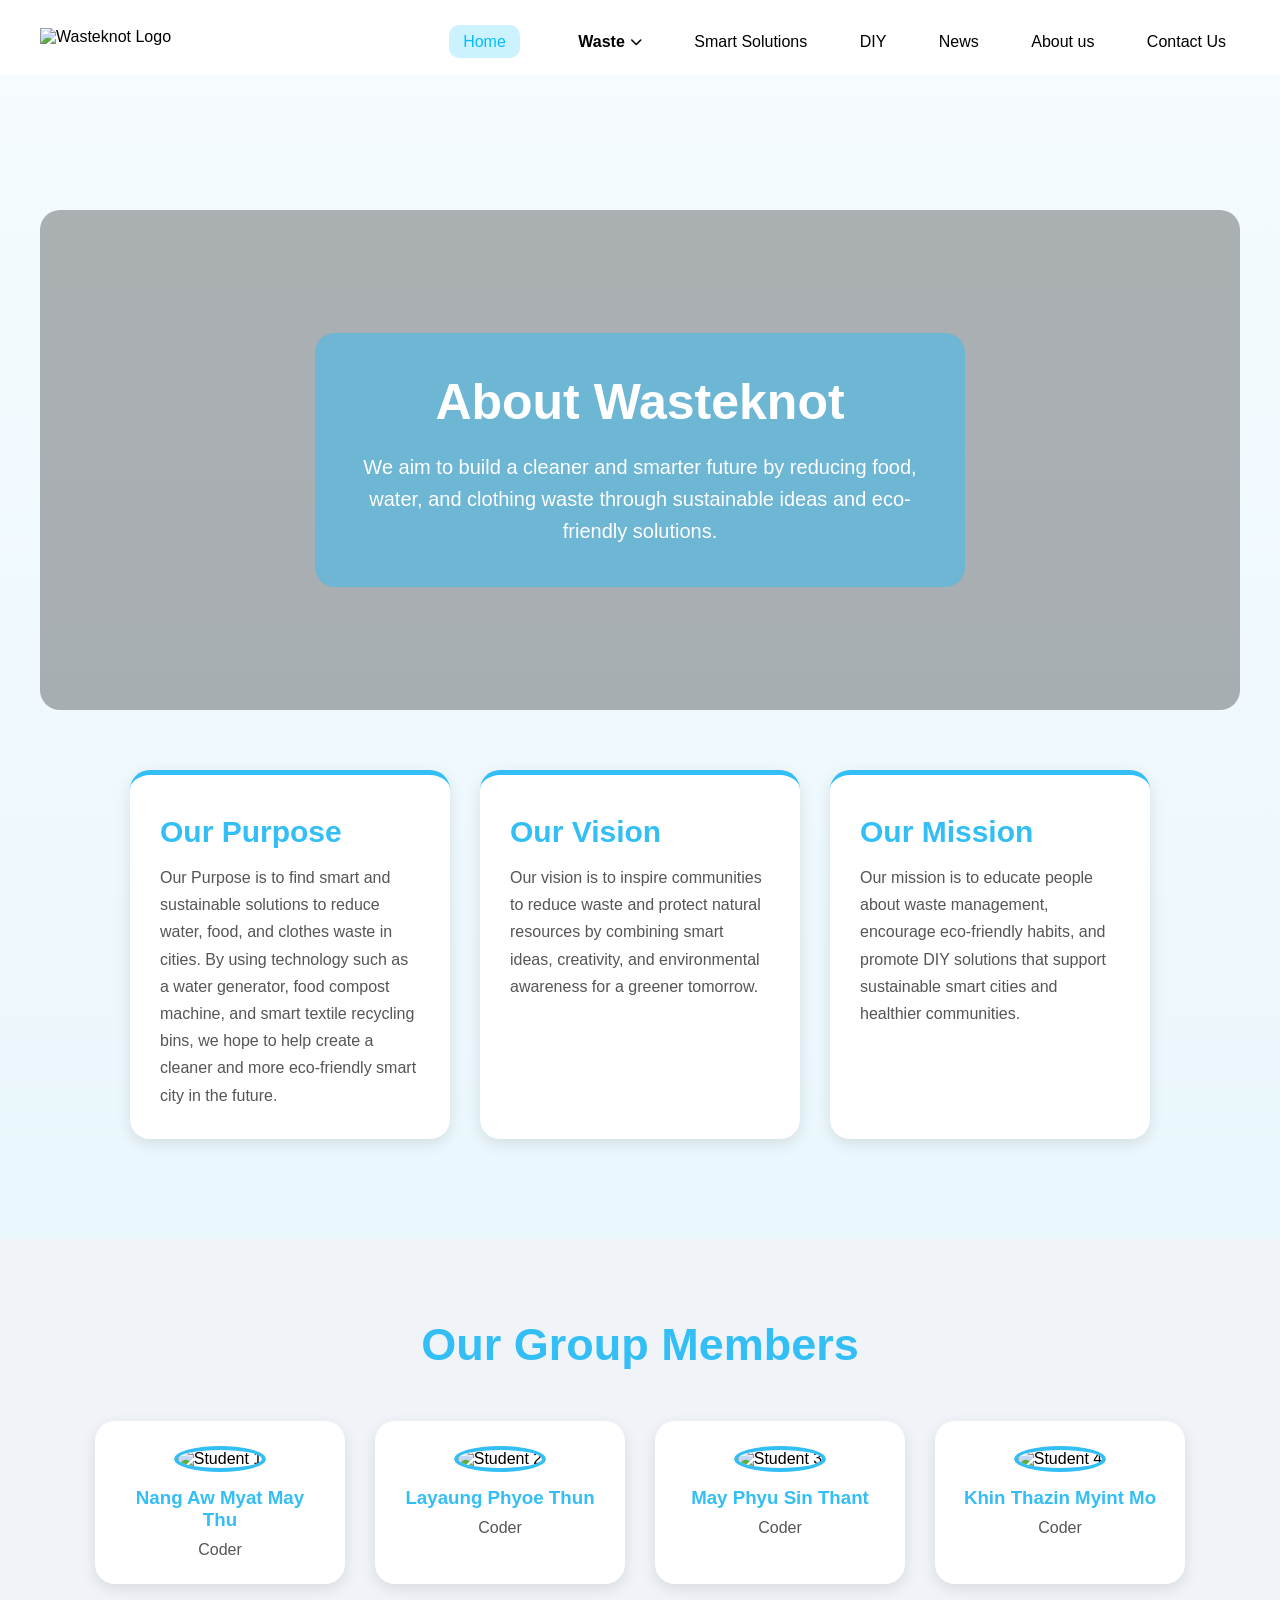
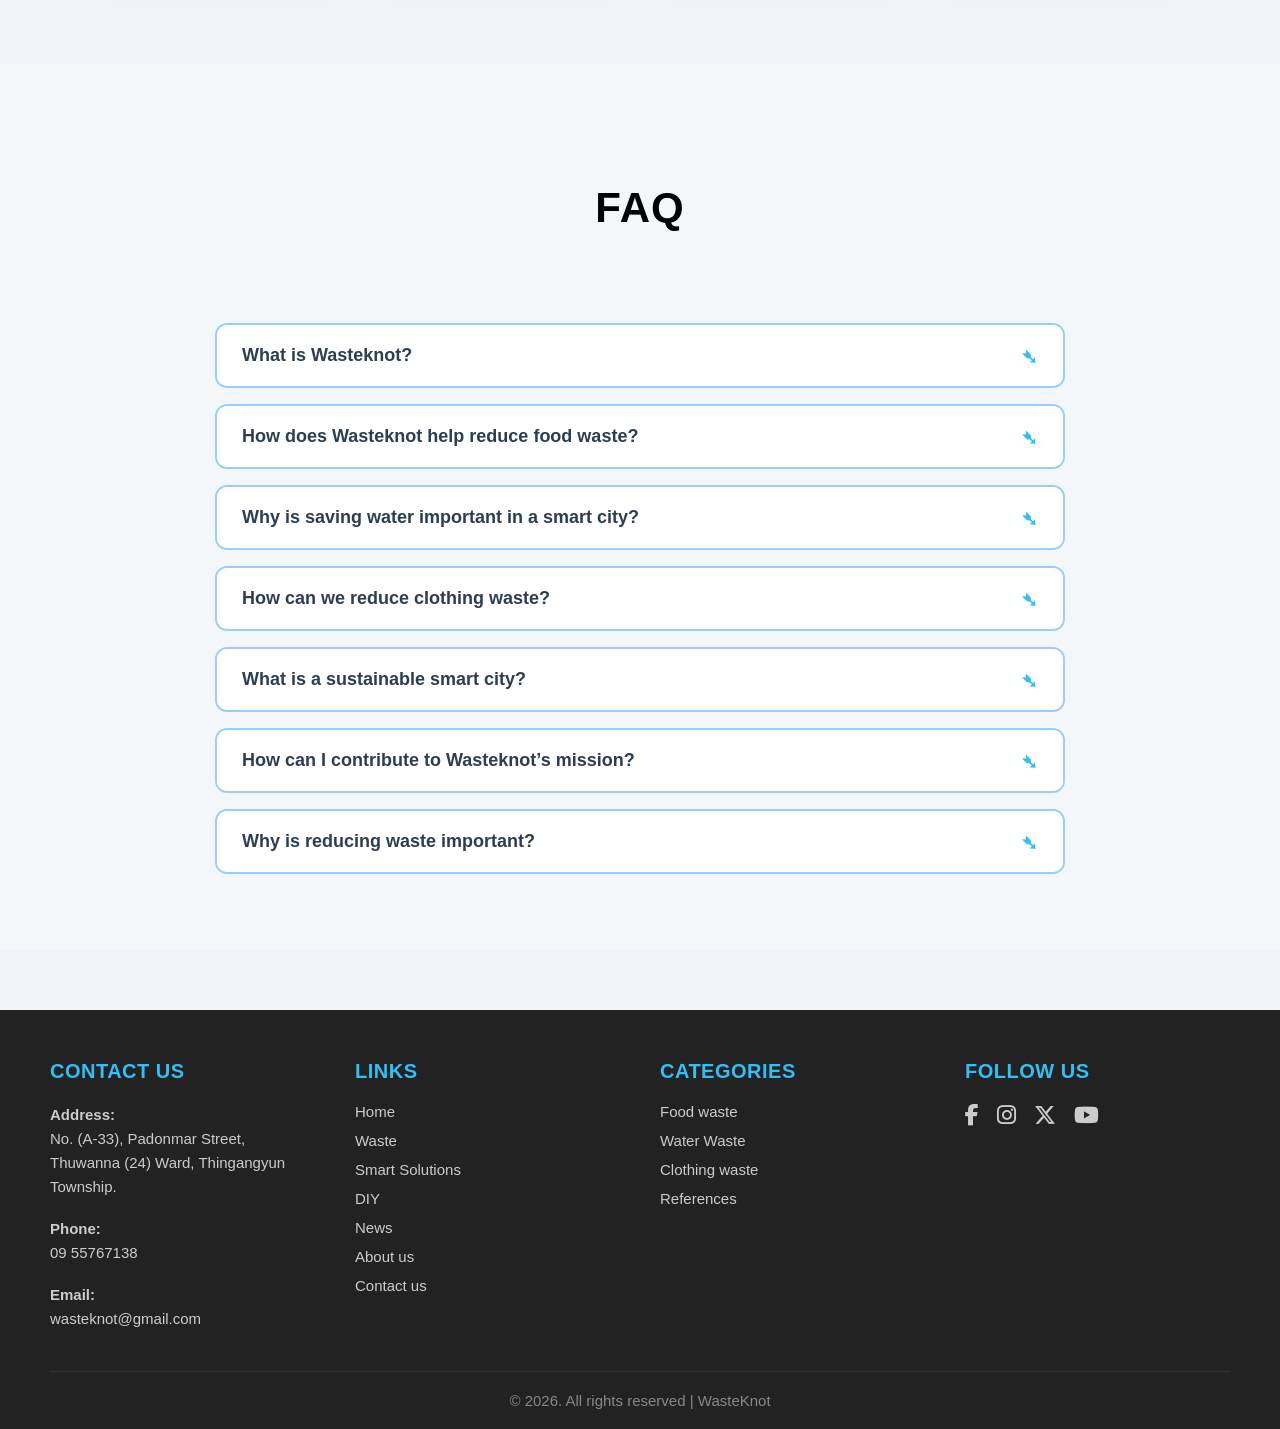
==== about.html @ 1f4a5d7d "Add files via upload" ====
<!DOCTYPE html>
<html>
<head>
  <meta charset="utf-8">
  <meta name="viewport" content="width=device-width, initial-scale=1">
  <title>About us</title>
  <link rel="stylesheet" href="style.css">
  <link rel="icon" type="image/x-icon" href="img/favicon.ico?v=2">
  <link rel="stylesheet" href="https://cdnjs.cloudflare.com/ajax/libs/font-awesome/6.5.0/css/all.min.css">
</head>
<body>
<header>
  <div class="logo">
    <img src="img/icon.png" alt="Wasteknot Logo">
  </div>

  <input type="checkbox" id="menu-btn" class="menu-checkbox">

  <label Kakao for="menu-btn" class="menu-toggle">
    <i class="fas fa-bars icon-burger"></i>
    <i class="fas fa-xmark icon-close"></i>
  </label>

  <nav class="nav-menu">
    <a href="index.html" class="active">Home</a>
<div class="dropdown">
  <input type="checkbox" id="drop-check" class="dropdown-checkbox">
  <label for="drop-check" class="dropbtn">
    Waste <i class="fas fa-chevron-down drop-arrow"></i>
  </label>
  <div class="dropdown-content">
    <a href="waste.html#food">Food Waste</a>
    <a href="waste.html#water">Water Waste</a>
    <a href="waste.html#clothing">Clothing Waste</a>
  </div>
</div>
    </div>
    <a href="solution.html">Smart Solutions</a>
    <a href="diy.html">DIY</a>
    <a href="news.html">News</a>
    <a href="about.html">About us</a>
    <a href="contact.html">Contact Us</a>
  </nav>
</header>


<section class="about-us">

  <div class="about-hero">

    <div class="overlay-box">
      <h1>About Wasteknot</h1>

      <p>
        We aim to build a cleaner and smarter future by reducing food,
        water, and clothing waste through sustainable ideas and eco-friendly solutions.
      </p>
    </div>

  </div>

  <div class="about-container">

    <div class="about-card">
      <h2>Our Purpose</h2>

      <p>
      Our Purpose is to find smart and sustainable solutions to reduce water, food,
      and clothes waste in cities. By using technology such as a water
      generator, food compost machine, and smart textile recycling bins,
      we hope to help create a cleaner and more eco-friendly smart city in the future.
      </p>
    </div>

    <div class="about-card">
      <h2>Our Vision</h2>

      <p>
        Our vision is to inspire communities to reduce waste and protect
        natural resources by combining smart ideas, creativity,
        and environmental awareness for a greener tomorrow.
      </p>
    </div>

    <div class="about-card">
      <h2>Our Mission</h2>

      <p>
        Our mission is to educate people about waste management,
        encourage eco-friendly habits, and promote DIY solutions
        that support sustainable smart cities and healthier communities.
      </p>
    </div>

  </div>

</section>

<section class="team-section">

  <h1 class="team-title">Our Group Members</h1>

  <div class="team-container">

    <div class="team-card">
      <img src="img/student1.jpg" alt="Student 1">
      <h3>Nang Aw Myat May Thu</h3>
      <p>Coder</p>
    </div>

    <div class="team-card">
      <img src="img/student2.jpg" alt="Student 2">
      <h3>Layaung Phyoe Thun</h3>
      <p>Coder</p>
    </div>

    <div class="team-card">
      <img src="img/student3.jpg" alt="Student 3">
      <h3>May Phyu Sin Thant</h3>
      <p>Coder</p>
    </div>

    <div class="team-card">
      <img src="img/student4.png" alt="Student 4">
      <h3>Khin Thazin Myint Mo</h3>
      <p>Coder</p>
    </div>

  </div>

</section>

<section class="faq-section">
    <div class="page-header">
        <h1>FAQ</h1>
    </div>

    <div class="faq-container">
        <details class="faq-item">
            <summary class="faq-question">
                What is Wasteknot?
                <span class="faq-arrow">➴</span>
            </summary>
            <div class="faq-answer">
                <p>Wasteknot is a website dedicated to promoting a sustainable smart city by reducing everyday waste. It focuses on educating people about smarter ways to manage food, water, and clothing waste through simple and practical solutions.</p>
            </div>
        </details>

        <details class="faq-item">
            <summary class="faq-question">
                How does Wasteknot help reduce food waste?
                <span class="faq-arrow">➴</span>
            </summary>
            <div class="faq-answer">
                <p>Wasteknot shares tips and ideas such as:</p>
                <ul class="faq-list">
                    <li>Planning meals to avoid overbuying</li>
                    <li>Proper food storage to keep items fresh longer</li>
                    <li>Turning leftovers into new meals</li>
                    <li>Donating extra food instead of throwing it away</li>
                </ul>
                <p>These actions help save money and reduce environmental impact.</p>
            </div>
        </details>

        <details class="faq-item">
            <summary class="faq-question">
                Why is saving water important in a smart city?
                <span class="faq-arrow">➴</span>
            </summary>
            <div class="faq-answer">
                <p>Water is a limited resource. Wasteknot teaches ways to:</p>
                <ul class="faq-list">
                    <li>Fix leaks quickly</li>
                    <li>Use water-efficient appliances</li>
                    <li>Collect rainwater for reuse</li>
                    <li>Avoid unnecessary water usage</li>
                </ul>
                <p>Saving water helps ensure enough supply for future generations.</p>
            </div>
        </details>

        <details class="faq-item">
            <summary class="faq-question">
                How can we reduce clothing waste?
                <span class="faq-arrow">➴</span>
            </summary>
            <div class="faq-answer">
                <p>Wasteknot encourages:</p>
                <ul class="faq-list">
                    <li>Donating clothes instead of throwing them away</li>
                    <li>Reusing and upcycling old clothing</li>
                    <li>Repairing damaged items</li>
                    <li>Buying second-hand fashion</li>
                </ul>
                <p>This reduces landfill waste and supports a circular economy.</p>
            </div>
        </details>

        <details class="faq-item">
            <summary class="faq-question">
                What is a sustainable smart city?
                <span class="faq-arrow">➴</span>
            </summary>
            <div class="faq-answer">
                <p>A sustainable smart city uses technology and responsible habits to improve quality of life while protecting the environment. Wasteknot supports this idea by encouraging:</p>
                <ul class="faq-list">
                    <li>Efficient resource use</li>
                    <li>Waste reduction</li>
                    <li>Eco-friendly lifestyles</li>
                </ul>
            </div>
        </details>

        <details class="faq-item">
            <summary class="faq-question">
                How can I contribute to Wasteknot’s mission?
                <span class="faq-arrow">➴</span>
            </summary>
            <div class="faq-answer">
                <p>You can help by:</p>
                <ul class="faq-list">
                    <li>Practicing waste reduction in daily life</li>
                    <li>Sharing what you learn with others</li>
                    <li>Supporting eco-friendly choices</li>
                    <li>Participating in community activities</li>
                </ul>
            </div>
        </details>

        <details class="faq-item">
            <summary class="faq-question">
                Why is reducing waste important?
                <span class="faq-arrow">➴</span>
            </summary>
            <div class="faq-answer">
                <p>Reducing waste:</p>
                <ul class="faq-list">
                    <li>Protects the environment</li>
                    <li>Saves natural resources</li>
                    <li>Reduces pollution</li>
                    <li>Builds a cleaner and healthier city</li>
                </ul>
            </div>
        </details>
    </div>
</section>

<footer>
  <div class="footer-container">
    
    <div class="footer-box">
      <h2>CONTACT US</h2>
      <p>
        <strong>Address:</strong><br>
        No. (A-33), Padonmar Street, Thuwanna (24) Ward, Thingangyun Township.
      </p>
      <br>
      <p>
        <strong>Phone:</strong><br>
        09 55767138
      </p>
      <br>
      <p>
        <strong>Email:</strong><br>
        wasteknot@gmail.com
      </p>
    </div>
     
    <div class="footer-box">
      <h2>LINKS</h2>
      <a href="index.html">Home</a>
      <a href="waste.html">Waste</a>
      <a href="solution.html">Smart Solutions</a>
      <a href="diy.html">DIY</a>
      <a href="news.html">News</a>
      <a href="about.html">About us</a>
      <a href="contact.html">Contact us</a>
    </div>
     
    <div class="footer-box">
      <h2>CATEGORIES</h2>
      <a href="waste.html#food">Food waste</a>
      <a href="waste.html#water">Water Waste</a>
      <a href="waste.html#clothing">Clothing waste</a>
      <a href="reference.html">References</a>
    </div>
     
    <div class="footer-box">
      <h2>FOLLOW US</h2>
      <div class="social-icons">
        <a href="#" aria-label="Facebook"><i class="fab fa-facebook-f"></i></a>
        <a href="#" aria-label="Instagram"><i class="fab fa-instagram"></i></a>
        <a href="#" aria-label="Twitter"><i class="fab fa-x-twitter"></i></a>
        <a href="#" aria-label="Youtube"><i class="fab fa-youtube"></i></a>
      </div>
    </div>
     
  </div>
   
  <div class="footer-bottom">
    &copy; 2026. All rights reserved | WasteKnot
  </div>
</footer>
</body>
</html>
---- style.css ----
* {
    margin: 0;
    padding: 0;
    box-sizing: border-box;
    font-family: Arial, sans-serif;
}

body {
    padding-top: 70px;
    background: #f0f4f8;
}

header {
    display: flex;
    justify-content: space-between;
    align-items: center;
    background: white;
    padding: 15px 40px;
    position: fixed;
    width: 100%;
    top: 0;
    z-index: 1000;
}

.logo img {
    height: 40px;
    width: auto;    
}

.menu-checkbox {
    display: none;
}

.menu-toggle {
    display: none;
    font-size: 24px;
    color: black;
    cursor: pointer;
    padding: 5px;
    z-index: 1002;
}

.menu-toggle .icon-close {
    display: none;
}

nav a {
    margin-left: 20px;
    text-decoration: none;
    color: black;
    font-size: 16px;
    border-radius: 10px;
    transition: 0.3s;
    padding: 8px 14px;
}

nav a:hover,
nav a.active {
    background: rgba(0, 191, 255, 0.2);
    color: deepskyblue;
    transform: scale(1.05);
}

.dropdown {
    display: inline-block;
    margin-left: 20px; 
}

.dropdown-content {
    display: none;
    position: absolute;
    background-color: white;
    min-width: 160px;
    box-shadow: 0px 8px 16px rgba(0,0,0,0.2);
    border-radius: 8px;
    z-index: 1001;
    margin-top: 5px;
}

.dropdown-content a {
    color: black;
    padding: 12px 16px;
    text-decoration: none;
    display: block;
    margin-left: 0; 
    font-size: 14px;
}

.dropdown-content a:hover {
    background-color: #f1f1f1;
    color: #33bef5; 
}

.dropdown:hover .dropdown-content {
    display: block;
}

.dropdown-checkbox {
    display: none;
}

.dropdown .dropbtn {
    display: inline-flex;
    align-items: center;
    gap: 5px;
    cursor: pointer;
    margin-left: 20px;
    color: black;
    font-size: 16px;
    border-radius: 10px;
    padding: 8px 14px;
    transition: 0.3s;
}

.drop-arrow {
    font-size: 12px;
    transition: transform 0.3s ease;
    color: inherit;
}

.dropdown-checkbox:checked ~ .dropdown-content {
    display: block;
}

.dropdown-checkbox:checked ~ .dropbtn .drop-arrow {
    transform: rotate(180deg);
}
.page-header {
    color: rgb(0, 0, 0);
    text-align: center;
    padding: 60px 20px;
}

.page-header h1 {
    font-size: 42px;
    margin: 0 0 15px 0;
    letter-spacing: 1px;
}

.page-header p {
    max-width: 800px;
    margin: 0 auto;
    font-size: 18px;
    line-height: 1.7;
    opacity: 0.95;
    text-align: center;
}

.hero {
    height: 100vh;
    background: url("img/cloud.jpg") no-repeat center/cover;
    display: flex;
    align-items: center;
    padding-left: 80px;
    color: white;
    position: relative;
}

.hero::before {
    content: "";
    position: absolute;
    width: 100%;
    height: 100%;
    background: rgba(0,0,0,0.2);
    top: 0;
    left: 0;
}

.btn {
  display: inline-block;
  margin-top: 12px;
  padding: 10px 18px;
  background-color: #33bef5;
  color: white;
  text-decoration: none;
  border-radius: 25px;
  font-size: 14px;
  transition: 0.3s;
}

.btn:hover {
  background-color: #1da6db;
  transform: scale(1.05);
}

.lm-question .btn{
  display: inline-block;
  margin-top: 20px;
}

.content {
    position: relative;
    z-index: 1;
}

.content p {
    font-size: 20px;
}

h1 {
    font-size: 60px;
    font-weight: bold;
}

h2 {
    font-size: 30px;
    margin: 10px 0 20px;
}

.intro {
    padding: 80px 20px;
    background: #f5f5f5;
    display: flex;
    justify-content: center;
}

.intro-container {
    max-width: 800px;
    text-align: center;
}

.intro h2 {
    font-size: 32px;
    margin-bottom: 20px;
}

.intro p {
    font-size: 18px;
    color: #555;
    line-height: 1.6;
}

.news-container {
    flex: 1;
    max-width: 1200px;
    width: 100%;
    margin: 0 auto;
    padding: 20px;
    display: grid;
    grid-template-columns: 2.5fr 1fr;
    gap: 30px;
}

.main-feed {
    display: flex;
    flex-direction: column;
    gap: 40px;
}

.news-post {
    background: white;
    padding: 35px;
    border-radius: 15px;
    box-shadow: 0 4px 15px rgba(0,0,0,0.05);
    border-top: 5px solid #33bef5;
    scroll-margin-top: 110px; 
}

.main-title {
    font-size: 32px;
    color: #1a1a1a;
    margin: 0 0 12px 0;
    line-height: 1.3;
}

.main-meta {
    font-size: 14px;
    color: #666;
    margin-bottom: 20px;
    padding-bottom: 15px;
    border-bottom: 1px solid #eee;
}

.main-meta strong {
    color: #33bef5;
}

.main-image-wrapper {
    width: 100%;
    height: 420px;
    overflow: hidden;
    border-radius: 10px;
    margin-bottom: 25px;
}

.main-image-wrapper img {
    width: 100%;
    height: 100%;
    object-fit: cover;
}

.main-content {
    font-size: 16px;
    color: #333;
    line-height: 1.8;
}

.main-content p {
    margin-bottom: 20px;
    text-align: justify;
}

.sidebar {
    background: white;
    padding: 20px;
    border-radius: 15px;
    box-shadow: 0 4px 15px rgba(0,0,0,0.05);
    height: fit-content;
    position: sticky;
    top: 110px;
}

.sidebar-heading {
    font-size: 18px;
    color: #33bef5;
    text-transform: uppercase;
    font-weight: bold;
    letter-spacing: 1px;
    margin-bottom: 15px;
    padding-bottom: 10px;
    border-bottom: 2px solid #33bef5;
}

.sidebar-list {
    display: flex;
    flex-direction: column;
    gap: 20px;
}

.sidebar-link {
    text-decoration: none;
    color: inherit;
    display: flex;
    flex-direction: column;
    gap: 8px;
    padding-bottom: 15px;
    border-bottom: 1px solid #f0f0f0;
    transition: transform 0.2s ease;
}

.sidebar-link:last-child {
    border-bottom: none;
}

.sidebar-link:hover {
    transform: translateY(-2px);
}

.sidebar-link img {
    width: 100%;
    height: 130px;
    object-fit: cover;
    border-radius: 8px;
}

.sidebar-link h4 {
    font-size: 14px;
    color: #1a1a1a;
    line-height: 1.4;
    margin: 0;
}

.sidebar-link p {
    font-size: 12px;
    color: #666;
    margin: 0;
    line-height: 1.4;
}

.sidebar-link:hover h4 {
    color: #1da6db;
    text-decoration: underline;
}

.learn {
    background-color: #f9f9f9;
    padding: 40px;
    text-align: center;
}

.learn h2 {
    margin-bottom: 20px;
}

.list {
    display: inline-block;
    text-align: left;
}

ul {
    list-style-type: none;
    padding: 0px;
}

li {
    background: white;
    margin: 10px 0;
    padding: 15px;
    border-radius: 8px;
    border-left: 5px solid #33bef5;
    width: 100%;
    max-width: 400px;
    line-height: 1.6;
}

li strong {
    color: black;
    display: block;
    margin-bottom: 5px;
}

.container ul {
    list-style-type: disc;  
    padding-left: 20px;
}

.container li {
    background: none;       
    border: none;           
    padding: 0;
    margin: 5px 0;
    width: auto;
}

.diagonal-layout {
    display: flex;
    justify-content: center;
    align-items: center;
    gap: 200px;
    padding: 50px;
}

.pbl-img {
    width: 250px;
    height: 300px;
    border-radius: 20px;
    box-shadow: 5px 5px 0px #33bef5;
}

.top-left {
    align-self: flex-start;
    margin-top: -20px;
}

.bottom-right {
    align-self: flex-end;
    margin-top: -20px;
}

.section-text {
    text-align: center;
    color: black;
    margin-bottom: 30px;
}

.section-text p {
    max-width: 700px;
    margin: auto;
    line-height: 1.6;
}

.lm-container{
    display: flex;
    justify-content: space-between;
    align-items: flex-start;
    gap: 20px;
    padding: 20px;
    margin: 20px;
    border-radius: 20px;
    background-color: white;
    box-shadow: 3px 4px 4px 5px grey;
    flex-wrap: wrap;
}

.lm-image, .lm-question{
    flex: 1;
    min-width: 300px;
}

.lm-image img{
    width: 100%;
    border-radius: 10px;
}

.lm-question details{
    background-color: #f4f7f9;
    border-left: 5px solid #33bef5;
    border-bottom: 1px solid #98cfff;
    border-radius: 8px;
    padding: 10px;
    margin: 20px;
    line-height: normal;
}

.lm-question details p {
    line-height: 1.7;
    margin: 10px 0;
    font-size: 15px;
}

.lm-question details summary{
    list-style: none;
    display: flex;
    justify-content: space-between;
    cursor: pointer;
}

.lm-question details summary::after{
    content: "☛";
    color: #33bef5;
    transition: 0.5s;
}

.lm-question details[open] summary::after{
    color: #000000;
    transform: rotate(90deg);
}

.about-us {
    background: linear-gradient(to bottom, #f5fbff, #eaf7fc);
    padding: 100px 20px;
}

.about-container {
    display: flex;
    justify-content: center;
    gap: 30px;
    flex-wrap: wrap;
}

.about-card {
    background: white;
    width: 320px;
    padding: 30px;
    border-radius: 20px;
    box-shadow: 0 5px 15px rgba(0,0,0,0.1);
    transition: 0.3s ease;
    border-top: 5px solid #33bef5;
}

.about-card:hover {
    transform: translateY(-10px);
}

.about-card h2 {
    color: #33bef5;
    margin-bottom: 15px;
}

.about-card p {
    color: #555;
    line-height: 1.7;
}

.about-hero {
    height: 500px;
    background: url("img/greencity.jpg") no-repeat center center/cover;
    display: flex;
    justify-content: center;
    align-items: center;
    border-radius: 20px;
    margin: 40px auto 60px;
    max-width: 1200px;
    position: relative;
    overflow: hidden;
}

.about-hero::before {
    content: "";
    position: absolute;
    top: 0;
    left: 0;
    width: 100%;
    height: 100%;
    background: rgba(0,0,0,0.3);
}

.overlay-box {
    position: relative;
    z-index: 1;
    background: rgba(51, 190, 245, 0.5);
    padding: 40px;
    border-radius: 20px;
    text-align: center;
    max-width: 650px;
    color: white;
    backdrop-filter: blur(5px);
}

.overlay-box h1 {
    font-size: 50px;
    margin-bottom: 20px;
}

.overlay-box p {
    font-size: 20px;
    line-height: 1.6;
}

.team-section {
    padding: 80px 20px;
    text-align: center;
}

.team-title {
    font-size: 45px;
    color: #33bef5;
    margin-bottom: 50px;
}

.team-container {
    display: flex;
    justify-content: center;
    gap: 30px;
    flex-wrap: wrap;
}

.team-card {
    background: white;
    width: 250px;
    padding: 25px;
    border-radius: 20px;
    box-shadow: 0 5px 15px rgba(0,0,0,0.1);
    transition: 0.3s ease;
}

.team-card:hover {
    transform: translateY(-10px);
}

.team-card img {
    width: 120px;
    height: 120px;
    border-radius: 50%;
    object-fit: cover;
    margin-bottom: 15px;
    border: 4px solid #33bef5;
}

.team-card h3 {
    color: #33bef5;
    margin-bottom: 10px;
}

.team-card p {
    color: #555;
}

.faq-section {
    background-color: #f4f7f9;
    padding: 60px 20px;
}

.faq-container {
    max-width: 850px;
    margin: 0 auto;
    text-align: left;
}

.faq-item {
    background-color: white;
    border: 2px solid #98cfff; 
    border-radius: 12px;
    margin: 16px 0;
    padding: 0; 
    overflow: hidden;
}

.faq-question {
    padding: 20px 25px;
    font-size: 18px;
    font-weight: bold;
    color: #2c3e50;
    cursor: pointer;
    background-color: white;
    list-style: none;
    display: block;
}

.faq-question:hover {
    background-color: #98cfff;
    color: white;
}

.faq-question:hover .faq-arrow {
    color: white;
}

.faq-arrow {
    float: right;
    color: #33bef5;
    font-size: 20px;
}

.faq-answer {
    padding: 20px 25px;
    font-size: 16px;
    line-height: 1.7;
    color: #333333;
    background-color: #fcfdfe;
    border-top: 1px solid #edf4f8;
}

.faq-list {
    margin: 12px 0 0 0;
    padding-left: 20px;
    list-style-type: disc; 
}

.faq-list li {
    background: none;
    border-left: none;
    width: auto;
    margin: 6px 0;
    padding: 0;
    font-size: 15px;
    color: #444444;
}

.citation-container-wrapper {
    flex: 1;
    display: flex;
    justify-content: center;
    align-items: center;
    padding: 20px;
}

.citation-box {
    width: 100%;
    max-width: 800px;
    background: white;
    border-radius: 16px;
    padding: 40px 50px;
    box-sizing: border-box;
    box-shadow: 0 10px 30px rgba(0, 0, 0, 0.05);
    border-top: 6px solid #33bef5;
}
     
.citation-box h1 {
    text-align: center;
    margin-top: 0;
    margin-bottom: 35px;
    font-size: 36px;
    color: #1a1a1a;
    letter-spacing: 1px;
    text-transform: uppercase;
}
     
.citation-box ul {
    padding: 0;
    margin: 0;
    list-style: none;
    display: flex;
    flex-direction: column;
    gap: 16px;
    align-items: center;
}
     
.citation-box li {
    position: relative;
    background: #f8fafc;
    padding: 15px 20px;
    border-radius: 8px;
    border-left: 4px solid #33bef5;
    font-size: 16px;
    word-break: break-all;
    transition: all 0.2s ease;
    display: flex;
    align-items: center;
    gap: 12px;
    width: 100%;
}

.citation-box li:hover {
    background: #edf8fd;
    transform: translateX(4px);
}
     
.citation-box a {
    color: #334155;
    text-decoration: none;
    font-weight: 500;
}
     
.citation-box a:hover {
    text-decoration: underline;
    color: #1da6db;
}

.citation-box li::before {
    content: "\f0c1"; 
    font-family: "Font Awesome 6 Free";
    font-weight: 900;
    color: #33bef5;
    font-size: 14px;
}

fieldset {
    border-radius: 20px;
    padding: 30px;
    width: 480px;
    max-width: 100%;
    background: white;
    color: black;
    border: none;
    box-shadow: 0 5px 15px rgba(0,0,0,0.05);
    border-top: 5px solid #33bef5;
}

legend {
    font-size: 30px;
    font-weight: bold;
    margin-bottom: 20px;
    color: #33bef5;
}

label {
    font-size: 14px;
    font-weight: bold;
    color: #555;
    display: block;
    margin-top: 10px;
}

input, select, textarea {
    width: 100%;
    padding: 12px;
    margin: 8px 0 15px 0;
    border: 1px solid #ddd;
    border-radius: 8px;
    background-color: #f9f9f9;
    color: black;
    font-size: 14px;
}

input:focus, select:focus, textarea:focus {
    outline: none;
    border-color: #33bef5;
    background-color: #fff;
}

textarea {
    height: 120px;
    resize: none;
}

.contact-page-container {
    flex: 1;
    display: flex;
    justify-content: center;
    align-items: flex-start;
    gap: 40px;
    max-width: 1100px;
    width: 100%;
    margin: 0 auto;
    padding: 20px;
    flex-wrap: wrap; 
}

.map-box {
    background: white;
    padding: 30px;
    border-radius: 20px;
    color: black;
    box-shadow: 0 5px 15px rgba(0,0,0,0.05);
    border-top: 5px solid #33bef5;
    width: 480px;
    max-width: 100%;
}

.map-box h2 {
    margin-bottom: 10px;
    color: #33bef5;
    font-size: 24px;
}

.map-box p {
    margin-bottom: 20px;
    color: #555;
    line-height: 1.6;
    font-size: 15px;
}

.map-box iframe {
    width: 100%;
    height: 320px;
    border-radius: 12px;
    border: none;
}

footer {
    background: #222;
    color: white;
    padding: 50px 50px 20px;
    margin-top: 60px;
}

.footer-container {
    max-width: 1200px;
    margin: 0 auto;
    display: flex;
    justify-content: space-between;
    align-items: flex-start;
    gap: 40px;
    flex-wrap: wrap;
}

.footer-box {
    flex: 1;
    min-width: 220px;
}

.footer-box h2 {
    color: #33bef5;
    margin-top: 0;
    margin-bottom: 20px;
    font-size: 20px;
    text-transform: uppercase;
    letter-spacing: 0.5px;
}

.footer-box p {
    color: #ccc;
    line-height: 1.6;
    font-size: 15px;
    margin: 0;
}

.footer-box a {
    text-decoration: none;
    color: #ccc;
    display: block;
    margin-bottom: 12px;
    font-size: 15px;
    transition: color 0.2s ease;
}

.footer-box a:hover {
    text-decoration: underline;
    color: white;
}

.social-icons {
    display: flex;
    flex-direction: row;
    gap: 18px;
}

.social-icons a {
    color: #ccc;
    font-size: 22px;
    transition: color 0.2s ease, transform 0.2s ease;
}

.social-icons a:hover {
    color: #33bef5;
    transform: translateY(-3px);
}

.footer-bottom {
    text-align: center;
    border-top: 1px solid #333;
    margin-top: 40px;
    padding-top: 20px;
    font-size: 15px;
    color: #888;
}

@media (max-width: 900px) {
    .footer-container {
        flex-direction: column;
        gap: 30px;
    }
    .footer-box {
        width: 100%;
    }
    .citation-box {
        padding: 25px 20px;
    }
    .news-container { 
        grid-template-columns: 1fr; 
    }
    .sidebar { 
        position: static; 
    }
    .main-image-wrapper { 
        height: 240px; 
    }
}

@media screen and (max-width: 968px) {
    body {
        padding-top: 70px !important; 
    }

    header {
        position: fixed;
        width: 100%;
        height: 70px;
        flex-direction: row;
        justify-content: space-between;
        align-items: center;
        padding: 15px 20px;
        background: white;
    }

    .menu-toggle {
        display: block;
    }

    nav {
        margin-top: 0;
        position: fixed;
        top: 70px;
        left: -100%;
        width: 100%;
        height: calc(100vh - 70px);
        background-color: white;
        display: flex;
        flex-direction: column;
        align-items: center;
        justify-content: flex-start;
        padding-top: 30px;
        gap: 0px;
        transition: left 0.3s ease-in-out;
        overflow-y: auto;
        z-index: 999;
    }

    nav a {
        width: 100%;
        text-align: center;
        padding: 15px 0;
        margin-left: 0;
        font-size: 18px;
        border-radius: 0;
    }

    nav a:hover, 
    nav a.active {
        transform: none;
    }

    .dropdown {
        width: 100%;
        text-align: center;
        margin-left: 0;
    }
    .dropdown .dropbtn {
        width: 100%;
        justify-content: center; 
        margin-left: 0;
        border-radius: 0;
        padding: 15px 0;
        font-size: 18px;
    }
    .dropdown-content {
        position: relative;
        box-shadow: none;
        background-color: #f7fafc;
        width: 100%;
        margin-top: 0;
        border-radius: 0;
    }

    .dropdown-content a {
        text-align: center;
        padding: 12px 0;
        font-size: 16px;
    }

    .menu-checkbox:checked ~ nav {
        left: 0;
    }

    .menu-checkbox:checked ~ .menu-toggle .icon-burger {
        display: none;
    }

    .menu-checkbox:checked ~ .menu-toggle .icon-close {
        display: block;
    }

    .hero {
        height: auto;
        min-height: 80vh;
        padding: 160px 20px 60px 20px !important; 
        flex-direction: column;
        justify-content: center;
        text-align: center;
    }

    .hero h1 {
        font-size: 40px; 
    }

    .diagonal-layout {
        flex-direction: column;
        gap: 30px; 
        padding: 30px 20px;
    }

    .pbl-img {
        align-self: center !important; 
        margin-top: 0 !important;
        width: 100%;
        max-width: 280px;
        height: auto;
    }

    .list ul li {
        width: 100%; 
        max-width: 400px;
    }

    .section .card {
        flex-direction: column !important; 
        text-align: left;
        padding: 0;
    }

    .section .card iframe {
        width: 100% !important;
        height: 250px;
    }

    .lm-container {
        flex-direction: column;
        margin: 20px 15px 20px 15px; 
        padding: 15px;
        align-items: stretch;
    }

    .lm-image,
    .lm-question {
        width: 100%;
    }

    .btn-container .back-btn {
        margin-left: 0 !important; 
        width: 100%;
        box-sizing: border-box;
    }

    .contact-page-container {
        margin-top: 40px !important; 
        flex-direction: column !important;
        align-items: center !important;
        gap: 30px !important;
    }

    fieldset, .map-box {
        width: 100% !important; 
        max-width: 550px !important; 
    }

    .lm-container, .news-container, .about-us, .team-section {
        margin-top: 20px !important; 
    }

    .lm-question p {
        font-size: 15px;
        line-height: 1.7;
        word-wrap: break-word;
    }
}

@media screen and (max-width: 600px) {
    .page-header h1 {
        font-size: 30px;
    }

    .page-header p {
        font-size: 15px;
    }

    .hero h1 {
        font-size: 32px;
    }

    .hero h2 {
        font-size: 20px;
    }

    .pillars-container {
        display: flex;
        flex-direction: column;
        gap: 20px;
        align-items: center;
    }

    .pillar-card {
        width: 100%; 
        max-width: 340px;
    }
}

@media (max-width: 768px) {
    .card {
        flex-direction: column;   
        align-items: flex-start;
    }

    .card img {
        width: 100%;          
        height: auto;
    }

    .text {
        width: 100%;
    }

    ul {
        padding-left: 20px;
    }

    li {
        font-size: 14px;
        line-height: 1.5;
        max-width: 100%;
        width: 100%;
    }

    .container {
        padding: 15px;
    }

    .lm-question .btn{
        width: 100%;
        text-align: center;
    }
}
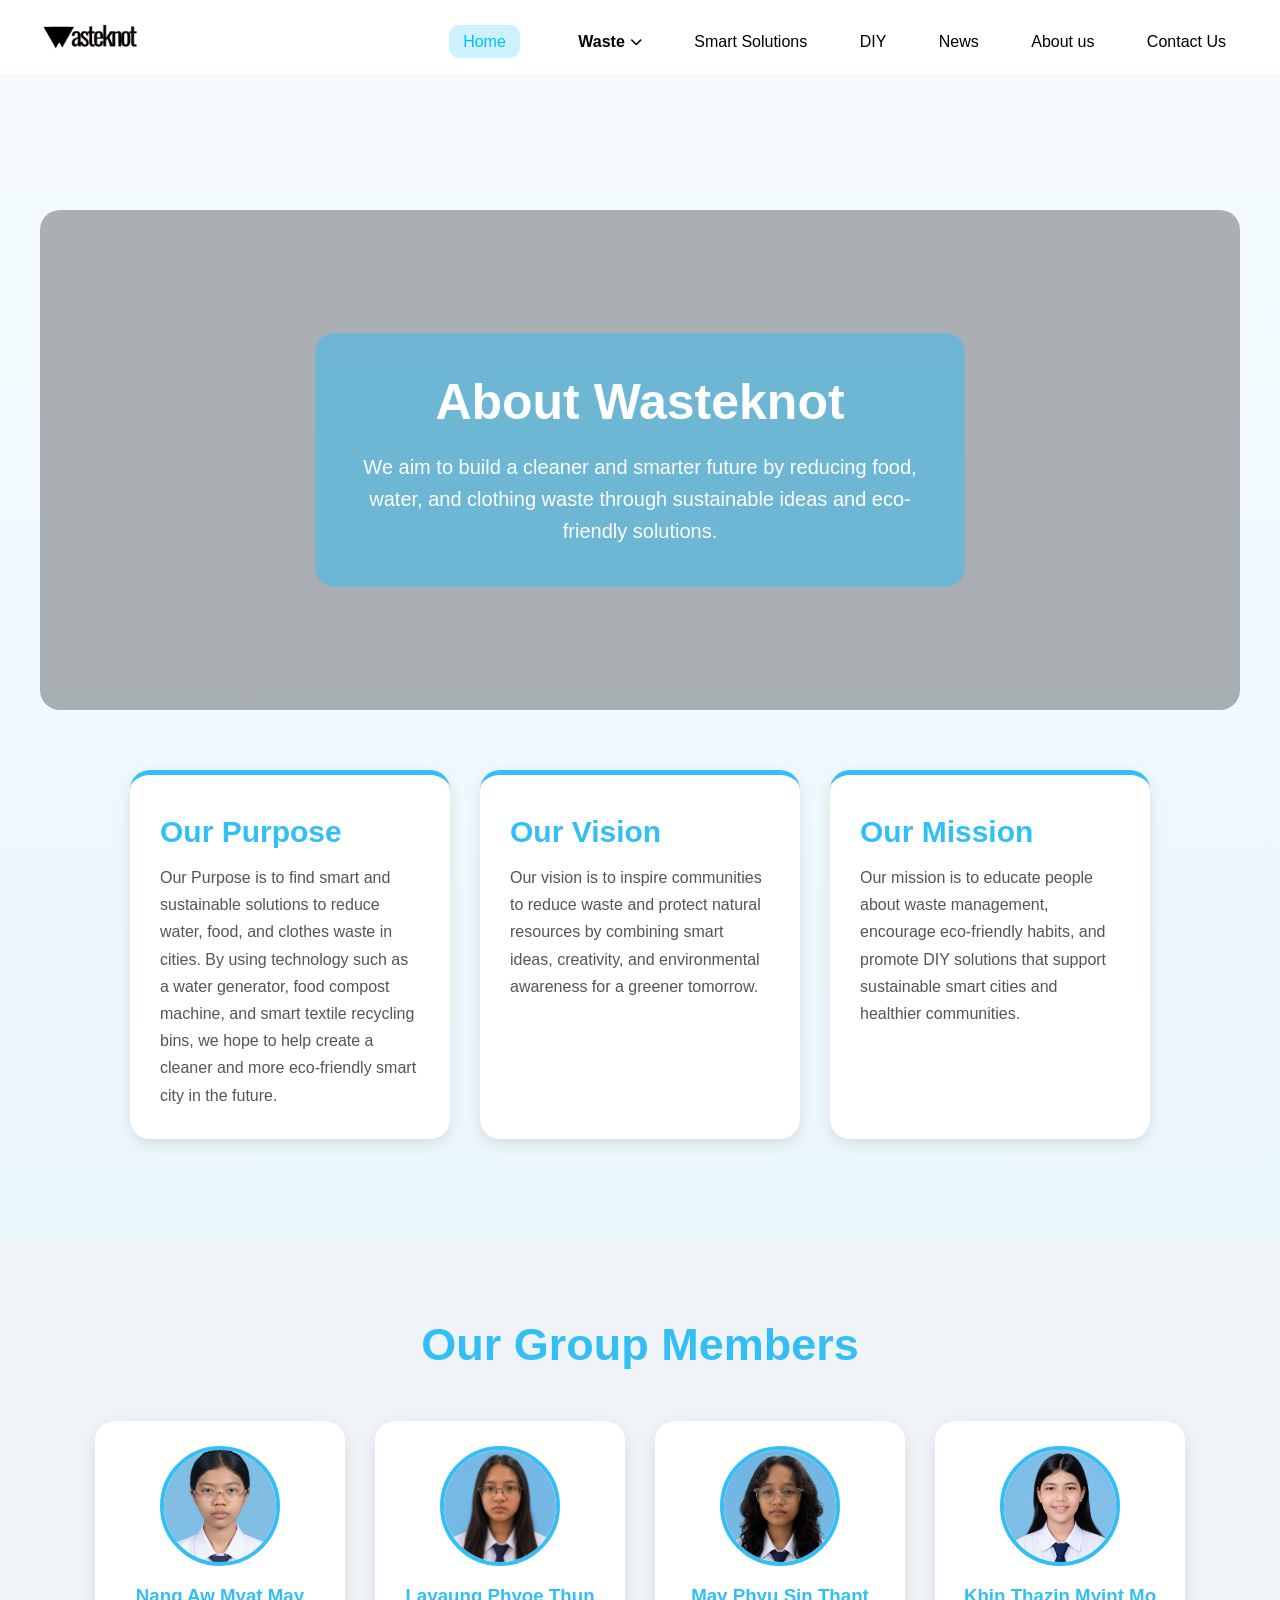
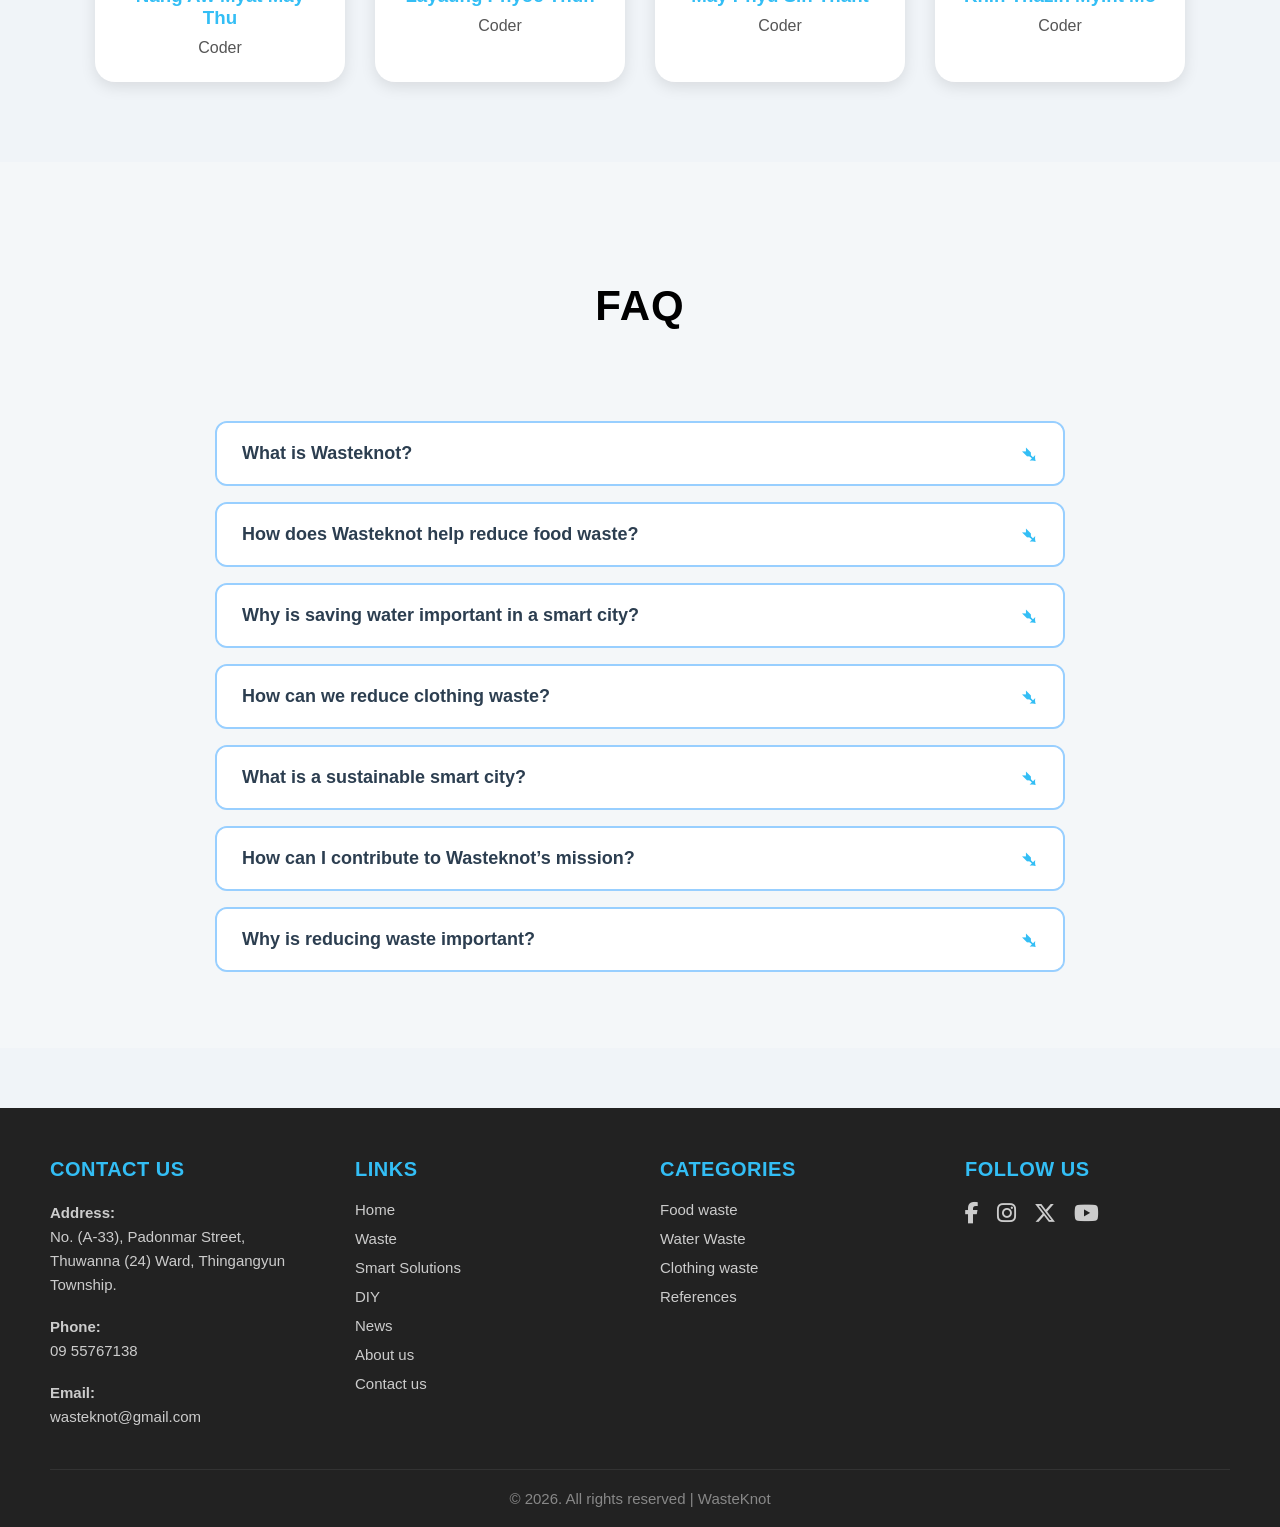
==== commit 2cccc6ec: "Update about.html" ====
--- a/about.html
+++ b/about.html
@@ -5,13 +5,13 @@
   <meta name="viewport" content="width=device-width, initial-scale=1">
   <title>About us</title>
   <link rel="stylesheet" href="style.css">
-  <link rel="icon" type="image/x-icon" href="img/favicon.ico?v=2">
+  <link rel="icon" type="image/x-icon" href="favicon.ico?v=2">
   <link rel="stylesheet" href="https://cdnjs.cloudflare.com/ajax/libs/font-awesome/6.5.0/css/all.min.css">
 </head>
 <body>
 <header>
   <div class="logo">
-    <img src="img/icon.png" alt="Wasteknot Logo">
+    <img src="icon.png" alt="Wasteknot Logo">
   </div>
 
   <input type="checkbox" id="menu-btn" class="menu-checkbox">
@@ -103,25 +103,25 @@
   <div class="team-container">
 
     <div class="team-card">
-      <img src="img/student1.jpg" alt="Student 1">
+      <img src="student1.jpg" alt="Student 1">
       <h3>Nang Aw Myat May Thu</h3>
       <p>Coder</p>
     </div>
 
     <div class="team-card">
-      <img src="img/student2.jpg" alt="Student 2">
+      <img src="student2.jpg" alt="Student 2">
       <h3>Layaung Phyoe Thun</h3>
       <p>Coder</p>
     </div>
 
     <div class="team-card">
-      <img src="img/student3.jpg" alt="Student 3">
+      <img src="student3.jpg" alt="Student 3">
       <h3>May Phyu Sin Thant</h3>
       <p>Coder</p>
     </div>
 
     <div class="team-card">
-      <img src="img/student4.png" alt="Student 4">
+      <img src="student4.png" alt="Student 4">
       <h3>Khin Thazin Myint Mo</h3>
       <p>Coder</p>
     </div>
@@ -303,4 +303,4 @@
   </div>
 </footer>
 </body>
-</html>+</html>
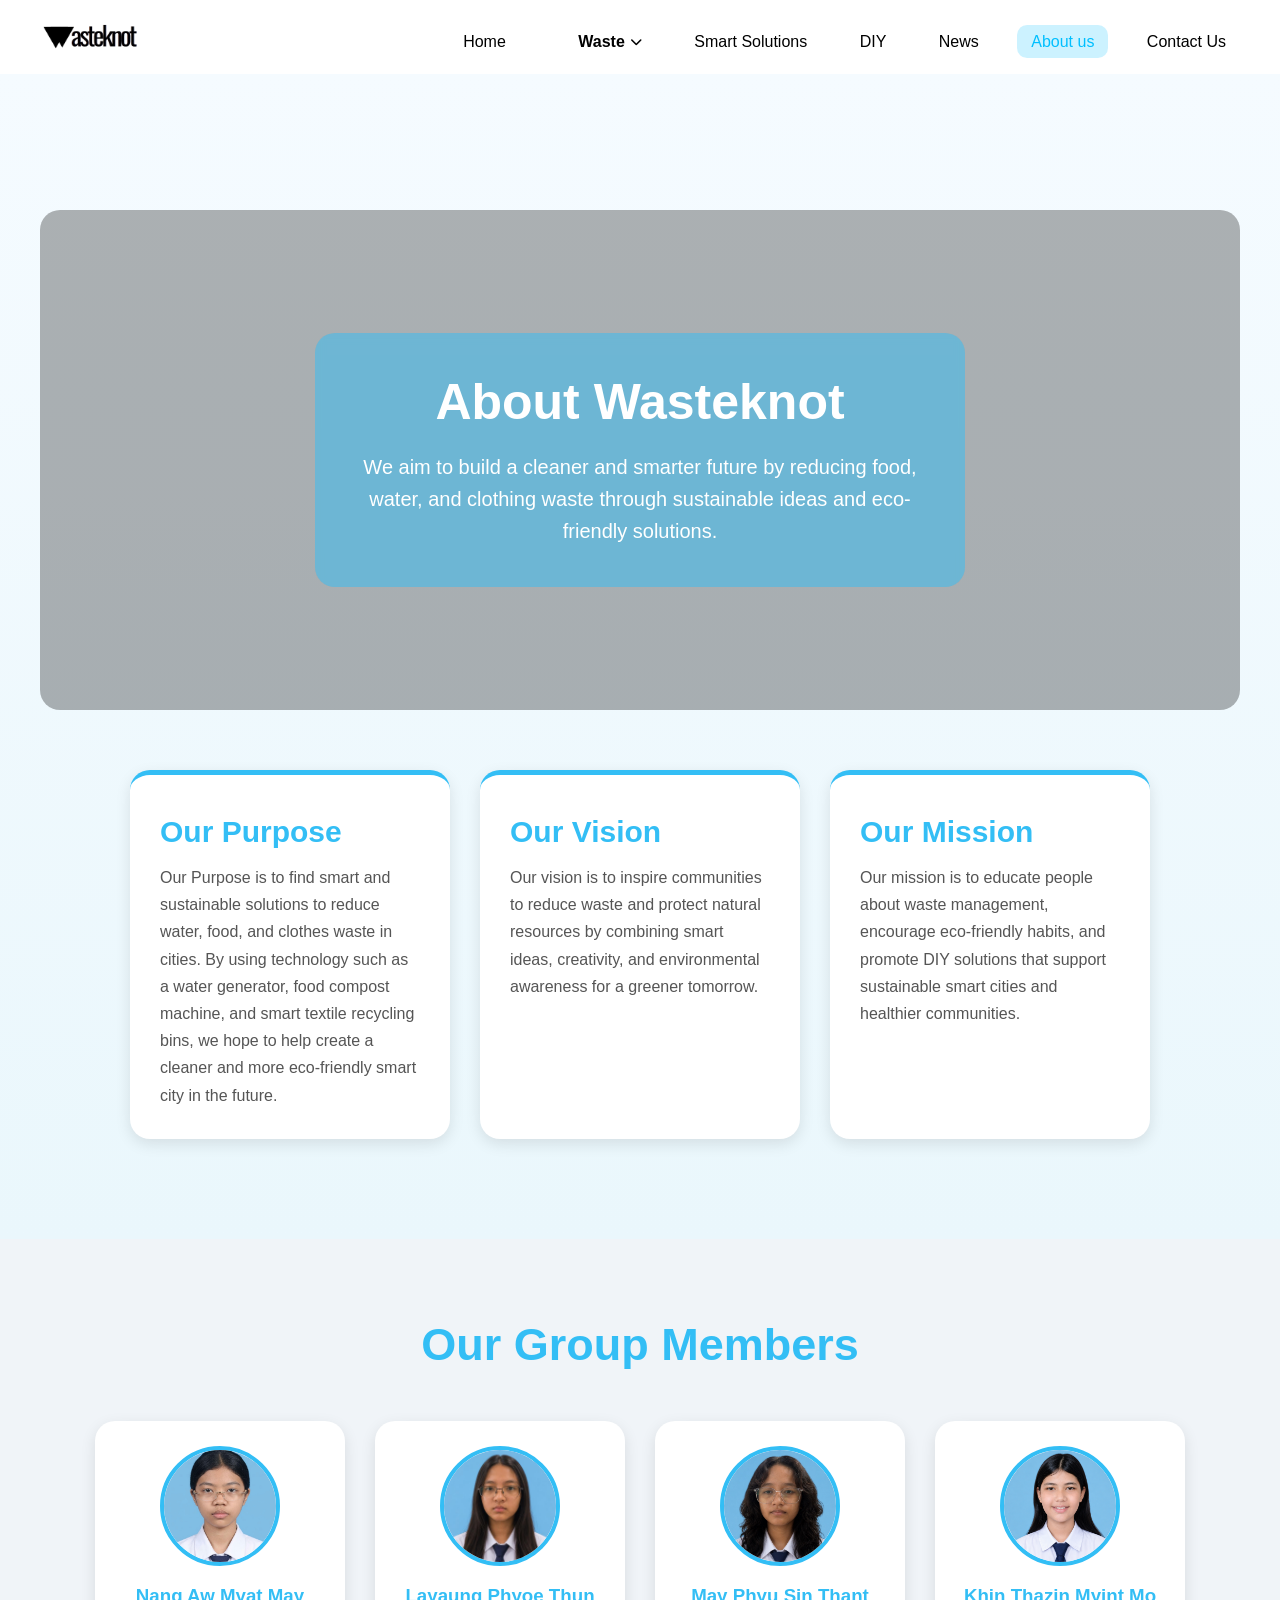
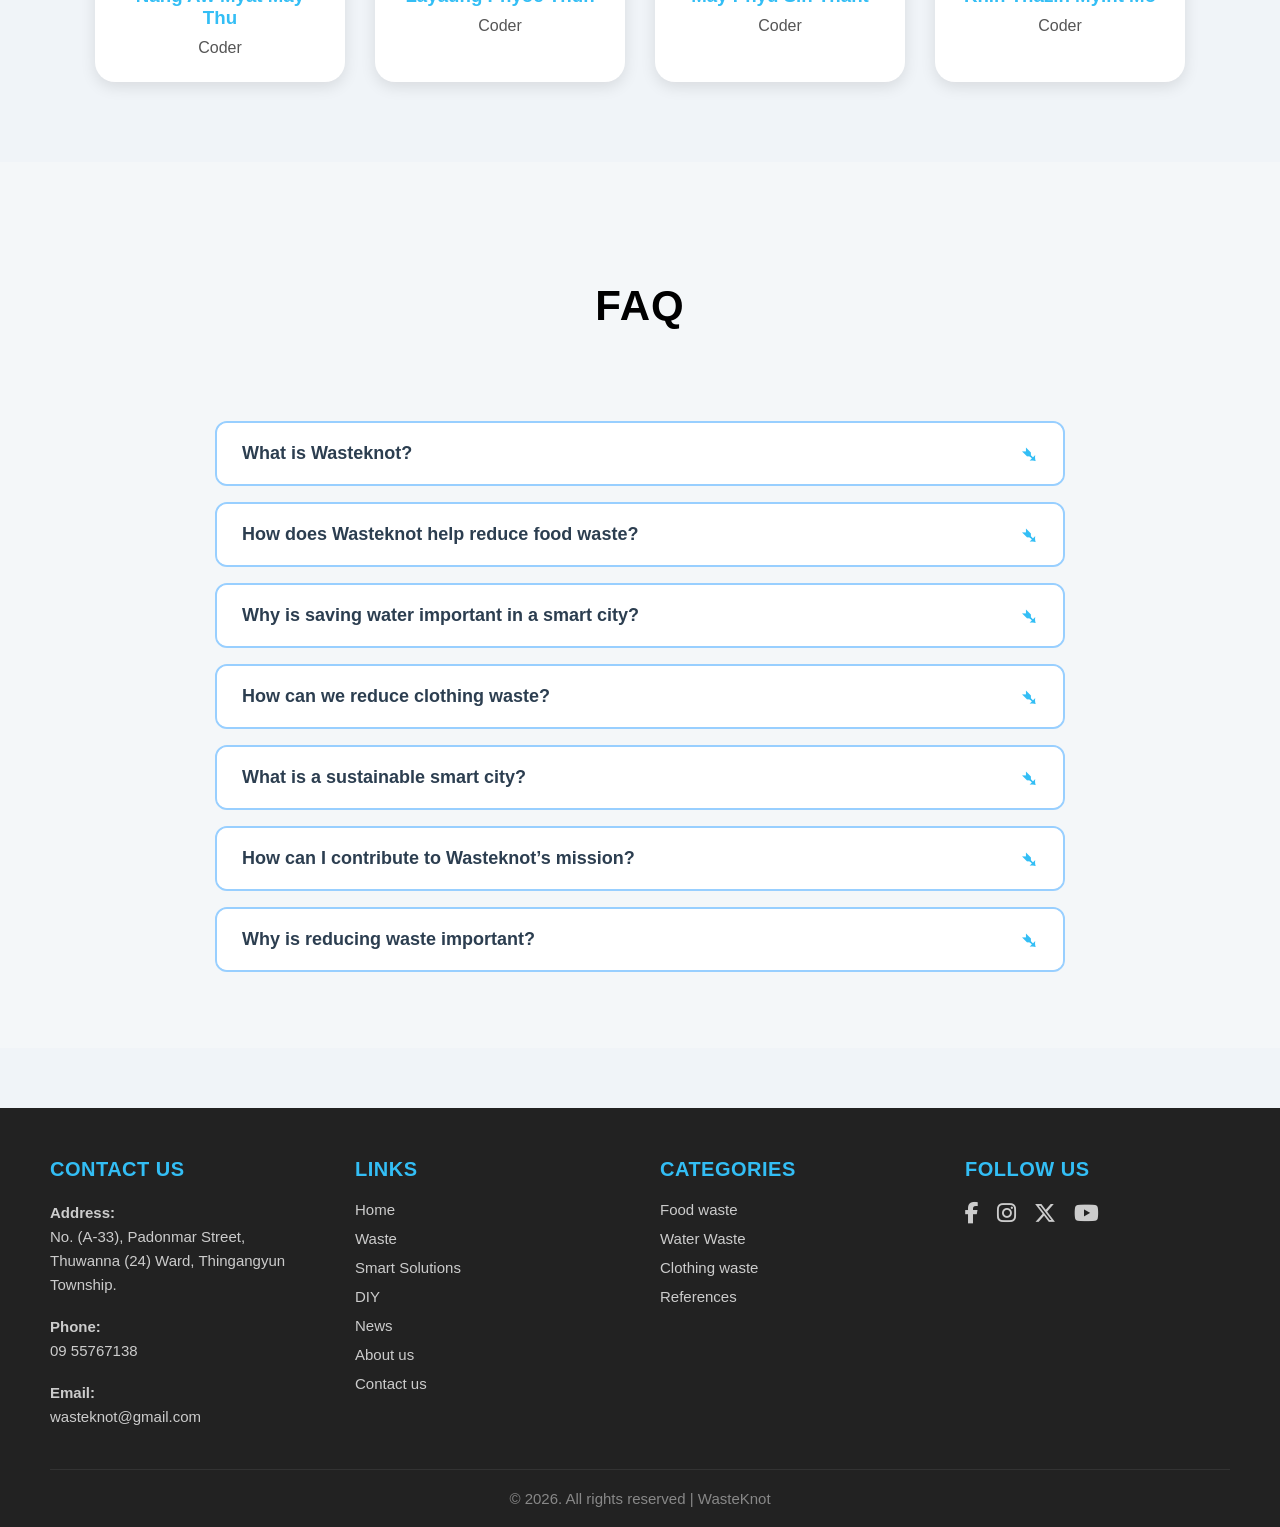
==== commit 35939f62: "Update about.html" ====
--- a/about.html
+++ b/about.html
@@ -22,7 +22,7 @@
   </label>
 
   <nav class="nav-menu">
-    <a href="index.html" class="active">Home</a>
+    <a href="index.html">Home</a>
 <div class="dropdown">
   <input type="checkbox" id="drop-check" class="dropdown-checkbox">
   <label for="drop-check" class="dropbtn">
@@ -38,7 +38,7 @@
     <a href="solution.html">Smart Solutions</a>
     <a href="diy.html">DIY</a>
     <a href="news.html">News</a>
-    <a href="about.html">About us</a>
+    <a href="about.html" class="active">About us</a>
     <a href="contact.html">Contact Us</a>
   </nav>
 </header>
